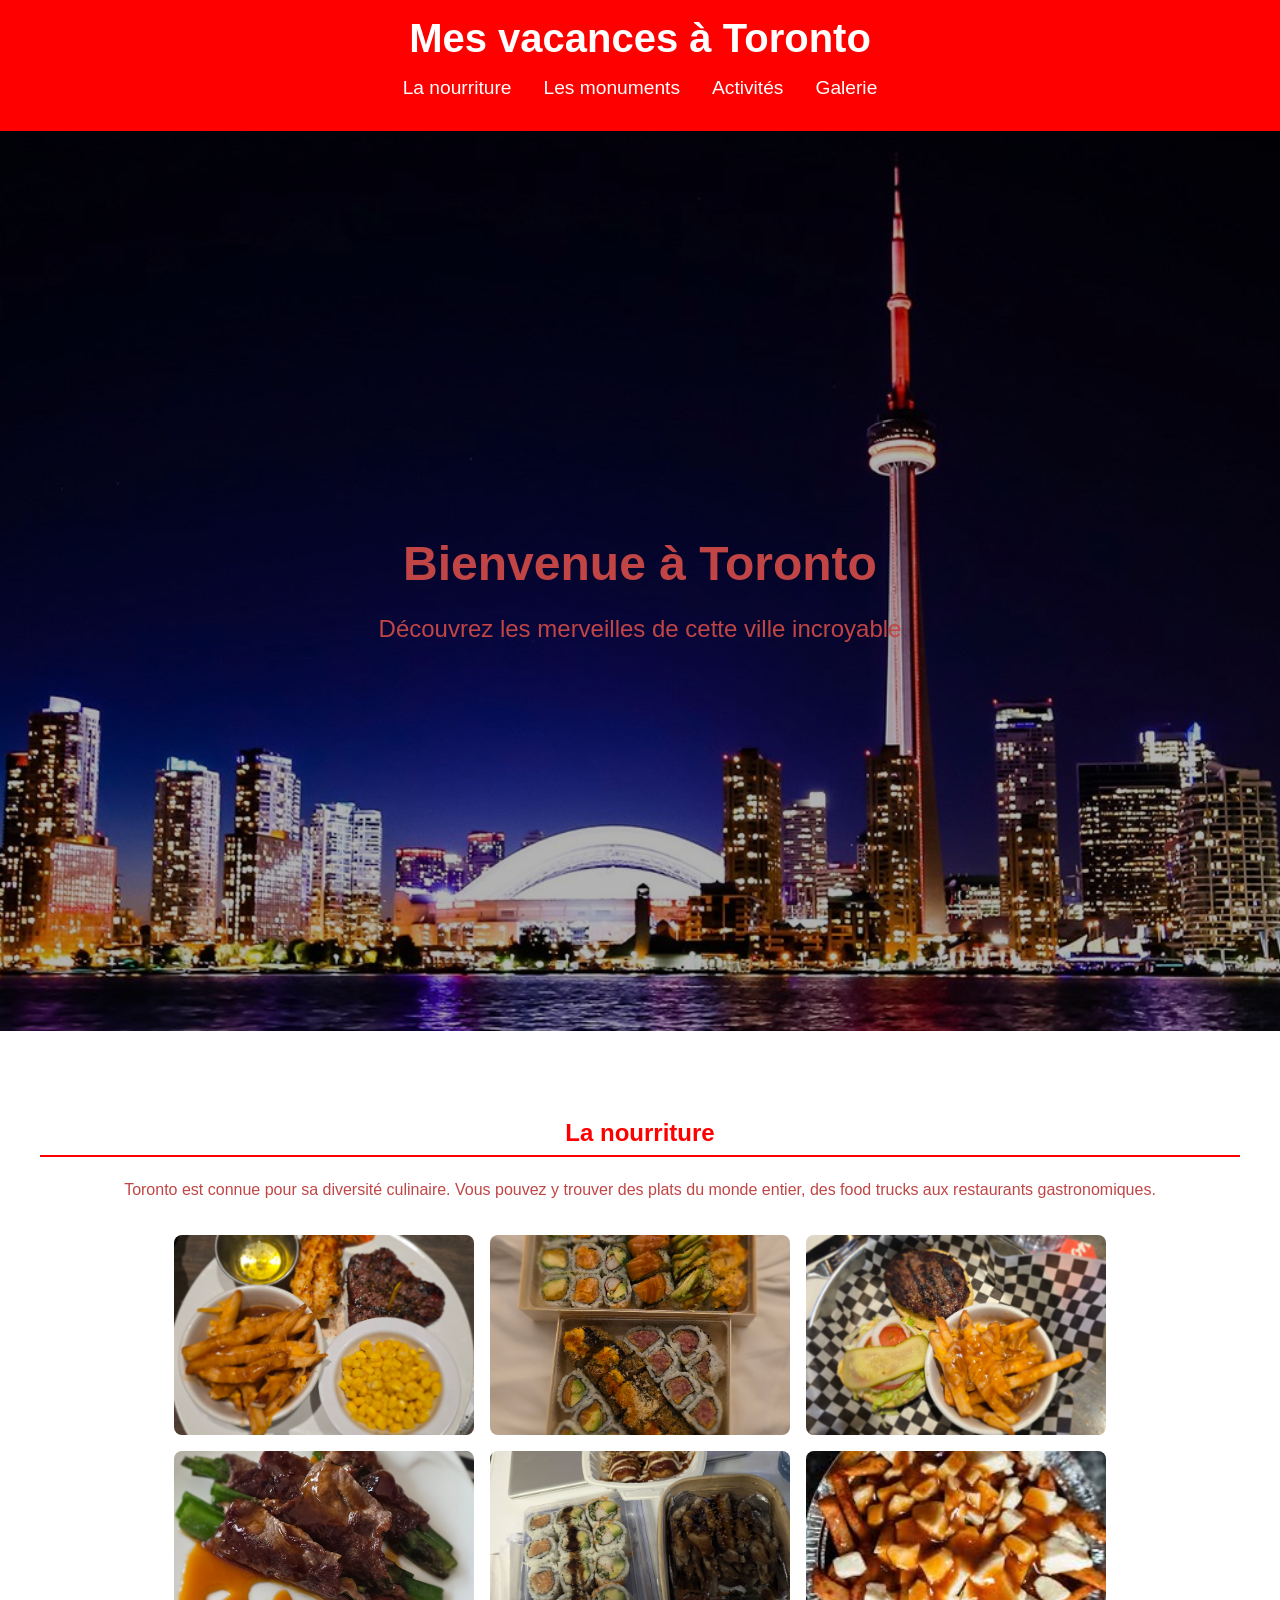
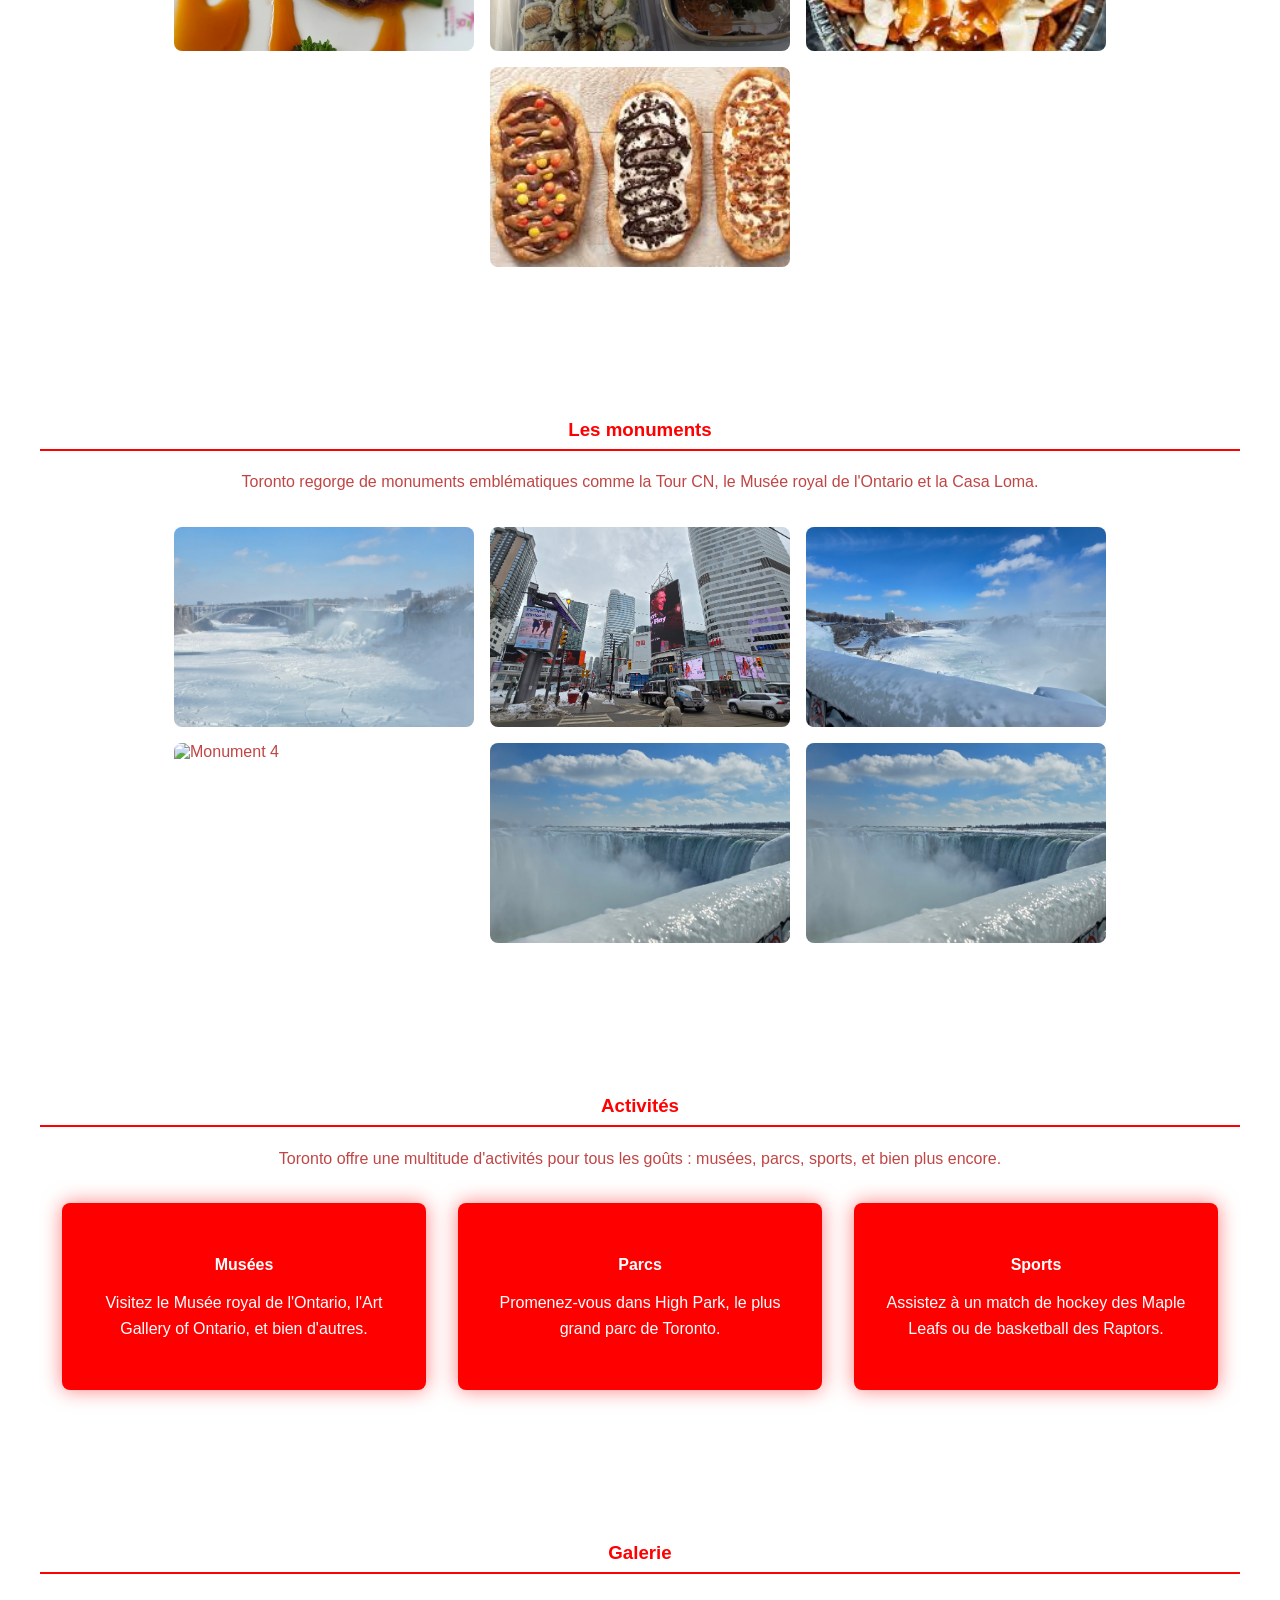
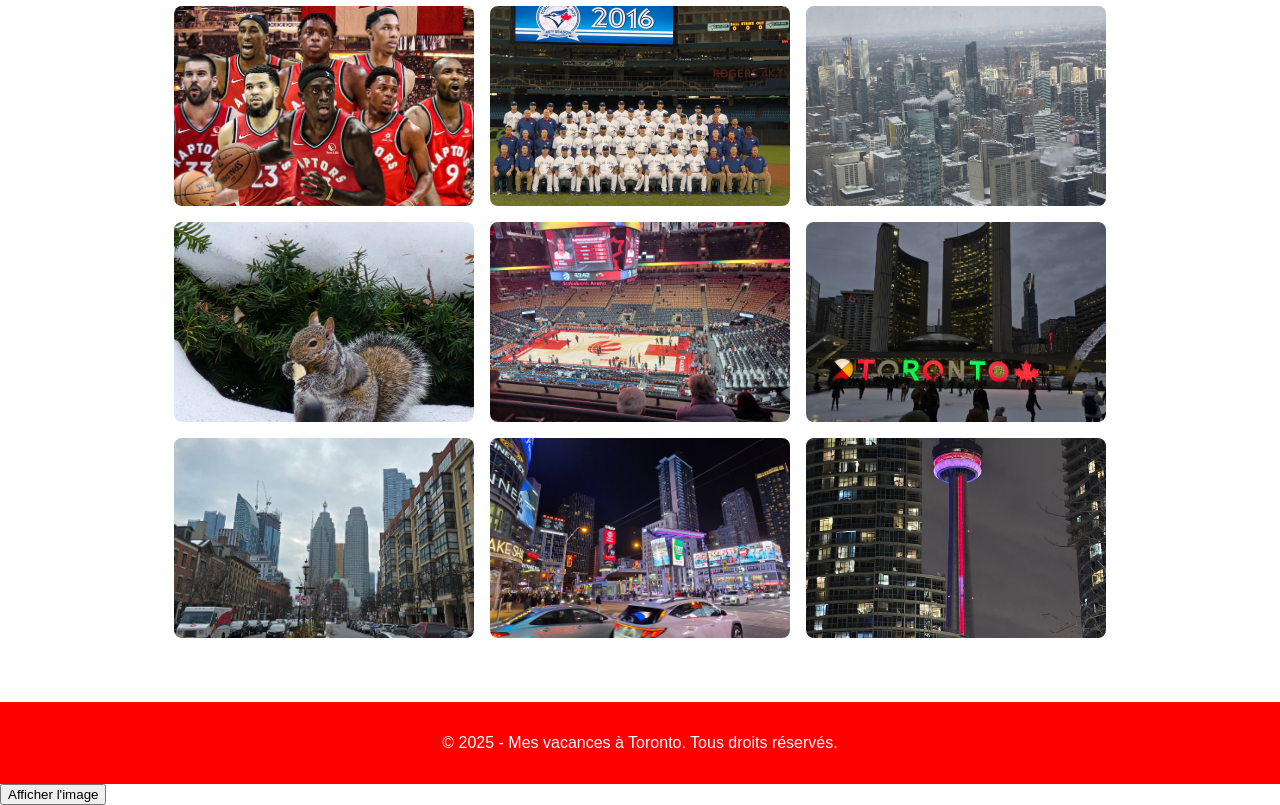
==== index.html @ 12ed642a "Update and rename vac1.html to index.html" ====
<!DOCTYPE html>
<html lang="fr">
<head>
    <meta charset="utf-8">
    <title>Mes vacances à Toronto</title>
    <link href="style.css" rel="stylesheet">
    <meta name="viewport" content="width=device-width, initial-scale=1.0">
    <script type="text/javascript" src="https://cdnjs.cloudflare.com/ajax/libs/brython/3.11.3/brython.min.js"></script>
</head>
<body onload="brython()">
    <header>
        <div class="container">
            <h1>Mes vacances à Toronto</h1>
            <nav>
                <ul>
                    <li><a href="#nourriture">La nourriture</a></li>
                    <li><a href="#monuments">Les monuments</a></li>
                    <li><a href="#activites">Activités</a></li>
                    <li><a href="#galerie">Galerie</a></li>
                </ul>
            </nav>
        </div>
    </header>
    <main>
        <section class="hero">
            <img src="skyline_toronto.jpg" alt="Toronto Skyline">
            <div class="hero-overlay">
                <h2>Bienvenue à Toronto</h2>
                <p>Découvrez les merveilles de cette ville incroyable</p>
            </div>
        </section>
        <section id="nourriture" class="content">
            <div class="container">
                <h2>La nourriture</h2>
                <p>Toronto est connue pour sa diversité culinaire. Vous pouvez y trouver des plats du monde entier, des food trucks aux restaurants gastronomiques.</p>
                <div class="food-gallery">
                    <img src="nourriture_1.jpg" alt="Nourriture 1">
                    <img src="nourriture_2.jpg" alt="Nourriture 2">
                    <img src="nourriture_3.jpg" alt="Nourriture 3">
                    <img src="nourriture_4.jpg" alt="Nourriture 4">
                    <img src="nourriture_5.jpg" alt="Nourriture 5">
                    <img src="poutine.jpg" alt="Nourriture 6">
                    <img src="queu_de_castor.jpg" alt="Nourriture 7">
                </div>
            </div>
        </section>
        <section id="monuments" class="content">
            <div class="container">
                <h3>Les monuments</h3>
                <p>Toronto regorge de monuments emblématiques comme la Tour CN, le Musée royal de l'Ontario et la Casa Loma.</p>
                <div class="monuments-gallery">
                    <img src="monument_1.jpg" alt="Monument 1">
                    <img src="monument_2.jpg" alt="Monument 2">
                    <img src="monument_3.jpg" alt="Monument 3">
                    <img src="monument_4.jpg" alt="Monument 4">
                    <img src="monument_5.jpg" alt="Monument 5">
                    <img src="monument_5.jpg" alt="Monument 5">
                </div>
            </div>
        </section>
        <section id="activites" class="content">
            <div class="container">
                <h3>Activités</h3>
                <p>Toronto offre une multitude d'activités pour tous les goûts : musées, parcs, sports, et bien plus encore.</p>
                <div class="activities-list">
                    <div class="activity">
                        <h4>Musées</h4>
                        <p>Visitez le Musée royal de l'Ontario, l'Art Gallery of Ontario, et bien d'autres.</p>
                    </div>
                    <div class="activity">
                        <h4>Parcs</h4>
                        <p>Promenez-vous dans High Park, le plus grand parc de Toronto.</p>
                    </div>
                    <div class="activity">
                        <h4>Sports</h4>
                        <p>Assistez à un match de hockey des Maple Leafs ou de basketball des Raptors.</p>
                    </div>
                </div>
            </div>
        </section>
        <section id="galerie" class="content">
            <div class="container">
                <h3>Galerie</h3>
                <div class="image-gallery">
                    <img src="Toronto_basket.jpg" alt="Image 1">
                    <img src="Toronto_baseball.webp" alt="Image 2">
                    <img src="gallery_1.jpg" alt="Image 3">
                    <img src="gallery_2.jpg" alt="Image 4">
                    <img src="gallery_3.jpg" alt="Image 5">
                    <img src="gallery_4.jpg" alt="Image 6">
                    <img src="gallery_5.jpg" alt="Image 7">
                    <img src="gallery_6.jpg" alt="Image 8">
                    <img src="gallery_7.jpg" alt="Image 9">
                </div>
            </div>
        </section>
    </main>
    <footer>
        <div class="container">
            <p>&copy; 2025 - Mes vacances à Toronto. Tous droits réservés.</p>
        </div>
    </footer>
    <button id="monBouton">Afficher l'image</button>
    <img id="monImage" src="20250221_133111.jpg" alt="Image" style="display: none;">
    <script type="text/python">
        from browser import document

        def afficher_image6(event):
            try:
                image = document["monImage"]
                image.style.display = "block"
                image.src = "20250221_133111.jpg"  # Corrected line

            except KeyError as e:
                print(f"Erreur: L'élément avec l'ID '{e}' n'a pas été trouvé.")

        bouton = document["monBouton"]
        if bouton:
            bouton.bind("click", afficher_image6)
        else:
            print("Erreur: Le bouton avec l'ID 'monBouton' n'a pas été trouvé.")
    </script>
</body>
</html>
---- style.css ----
body {
  font-family: 'Arial', sans-serif;
  margin: 0;
  padding: 0;
  background-color: #ffffff;
  color: #c14545;
  overflow-x: hidden;
}

.container {
  max-width: 1200px;
  margin: 0 auto;
  padding: 0 2rem;
}

header {
  background-color: #ff0000;
  color: #ffffff;
  padding: 1rem 0;
  text-align: center;
  position: relative;
}

header h1 {
  margin: 0;
  font-size: 2.5rem;
  animation: glow 2s infinite;
}

@keyframes glow {
  0%, 100% { text-shadow: 0 0 20px #ff0000, 0 0 30px #ff0000, 0 0 40px #ff0000; }
  50% { text-shadow: 0 0 30px #ff0000, 0 0 40px #ff0000, 0 0 50px #ff0000; }
}

nav ul {
  list-style: none;
  padding: 0;
  display: flex;
  justify-content: center;
  margin-top: 1rem;
}

nav ul li {
  margin: 0 1rem;
}

nav ul li a {
  color: #ffffff;
  text-decoration: none;
  font-size: 1.2rem;
  position: relative;
}

nav ul li a::after {
  content: '';
  position: absolute;
  width: 100%;
  transform: scaleX(0);
  height: 2px;
  bottom: 0;
  left: 0;
  background-color: #ffffff;
  transform-origin: bottom right;
  transition: transform 0.25s ease-out;
}

nav ul li a:hover::after {
  transform: scaleX(1);
  transform-origin: bottom left;
}

.hero {
  position: relative;
  width: 100%;
  height: 100vh;
  overflow: hidden;
}

.hero img {
  width: 100%;
  height: 100%;
  object-fit: cover;
  filter: brightness(0.7);
  animation: pan 10000000s linear infinite alternate;
}

@keyframes pan {
  0% { transform: translateX(0); }
  100% { transform: translateX(-10%); }
}

.hero-overlay {
  position: absolute;
  top: 50%;
  left: 50%;
  transform: translate(-50%, -50%);
  text-align: center;
}

.hero-overlay h2 {
  font-size: 3rem;
  margin-bottom: 1rem;
  animation: fadeInUp 1s ease-out;
}

.hero-overlay p {
  font-size: 1.5rem;
  animation: fadeInUp 1s ease-out 0.5s;
}

@keyframes fadeInUp {
  from { opacity: 0; transform: translateY(20px); }
  to { opacity: 1; transform: translateY(0); }
}

.content {
  padding: 4rem 0;
}

.content h2, .content h3 {
  color: #ff0000;
  border-bottom: 2px solid #ff0000;
  padding-bottom: 0.5rem;
  margin-top: 1.5rem;
  text-align: center;
}

.content p {
  line-height: 1.6;
  margin: 1rem 0;
  text-align: center;
}

.food-gallery, .monuments-gallery, .image-gallery {
  display: flex;
  flex-wrap: wrap;
  justify-content: center;
  gap: 1rem;
  margin-top: 2rem;
}

.food-gallery img, .monuments-gallery img, .image-gallery img {
  width: 300px;
  height: 200px;
  object-fit: cover;
  border-radius: 8px;
  transition: transform 0.3s ease-out;
}

.food-gallery img:hover, .monuments-gallery img:hover, .image-gallery img:hover {
  transform: scale(1.05);
}

.activities-list {
  display: flex;
  flex-wrap: wrap;
  justify-content: center;
  gap: 2rem;
  margin-top: 2rem;
}

.activity {
  background-color: #ff0000;
  padding: 2rem;
  border-radius: 8px;
  width: 300px;
  text-align: center;
  box-shadow: 0 0 20px rgba(255, 0, 0, 0.5);
  color: #ffffff;
}

.activity h4 {
  color: #ffffff;
  margin-bottom: 1rem;
}

footer {
  background-color: #ff0000;
  color: #ffffff;
  text-align: center;
  padding: 1rem 0;
}
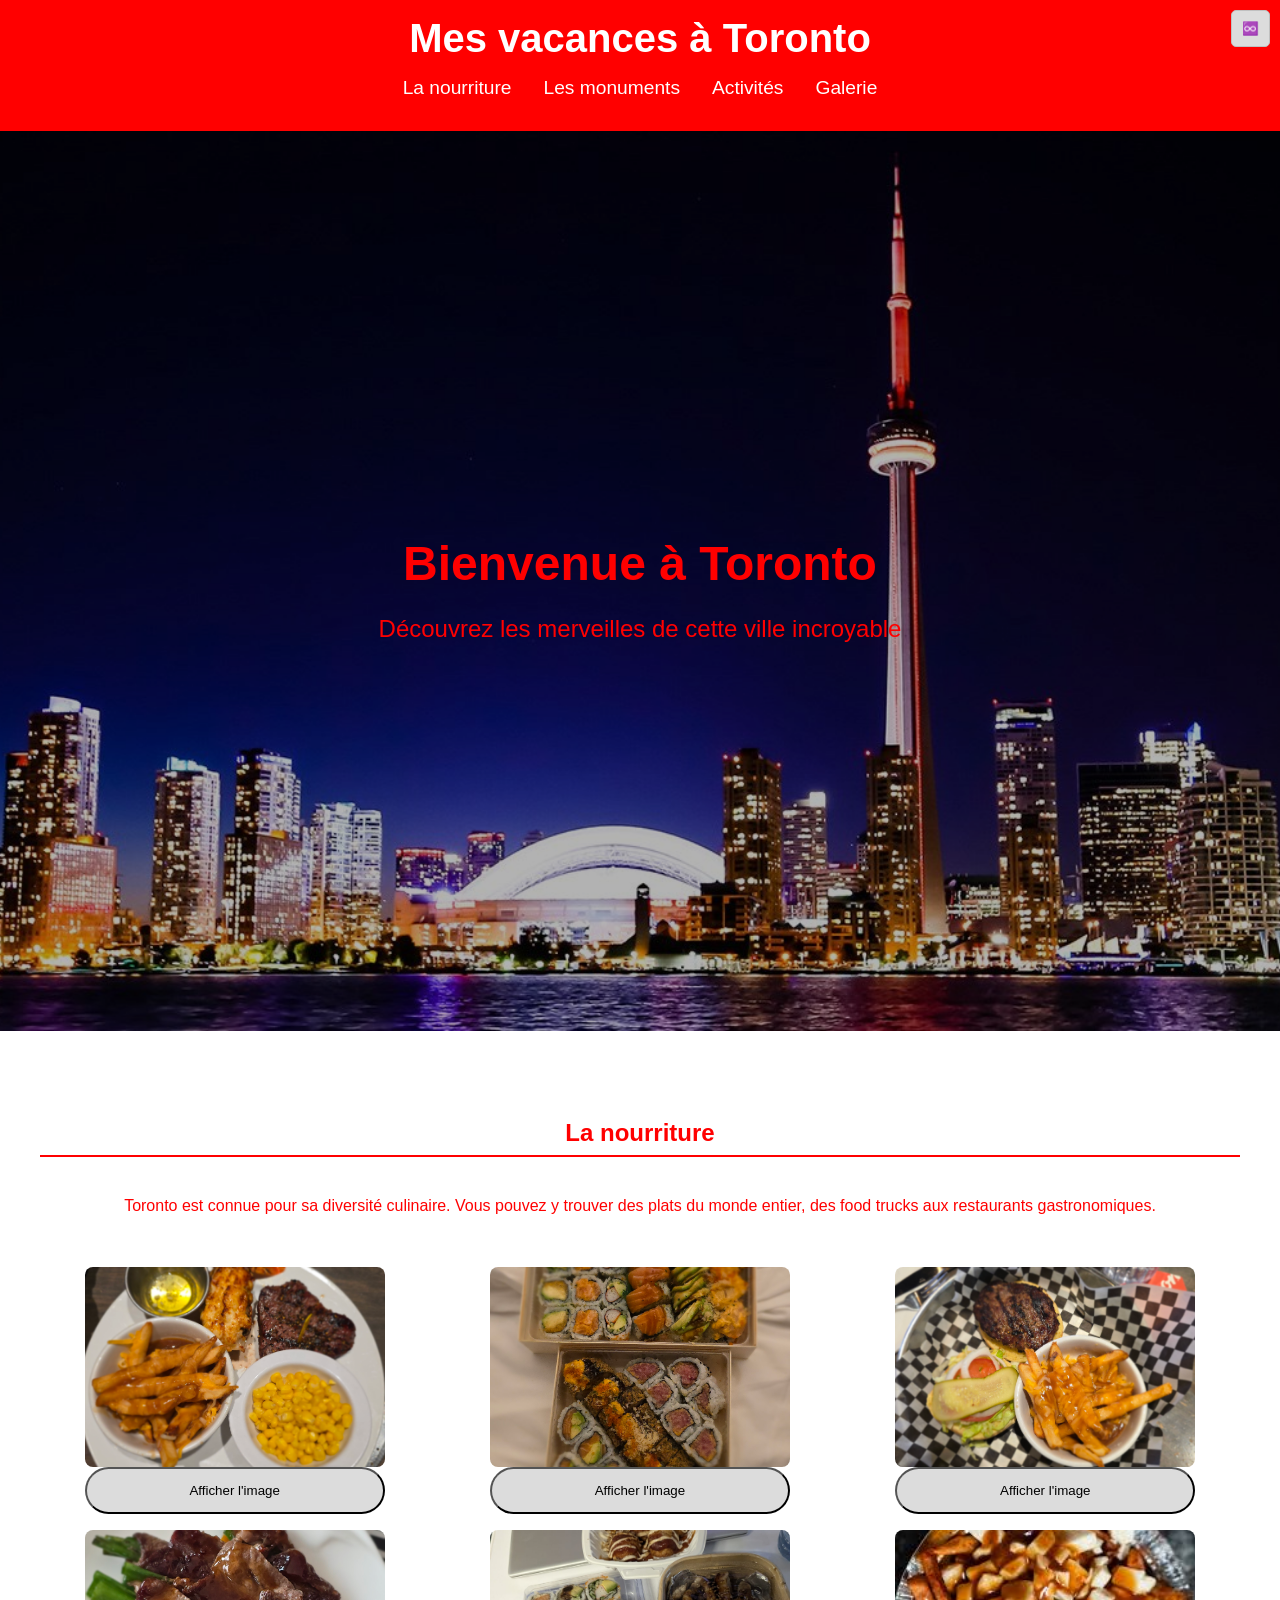
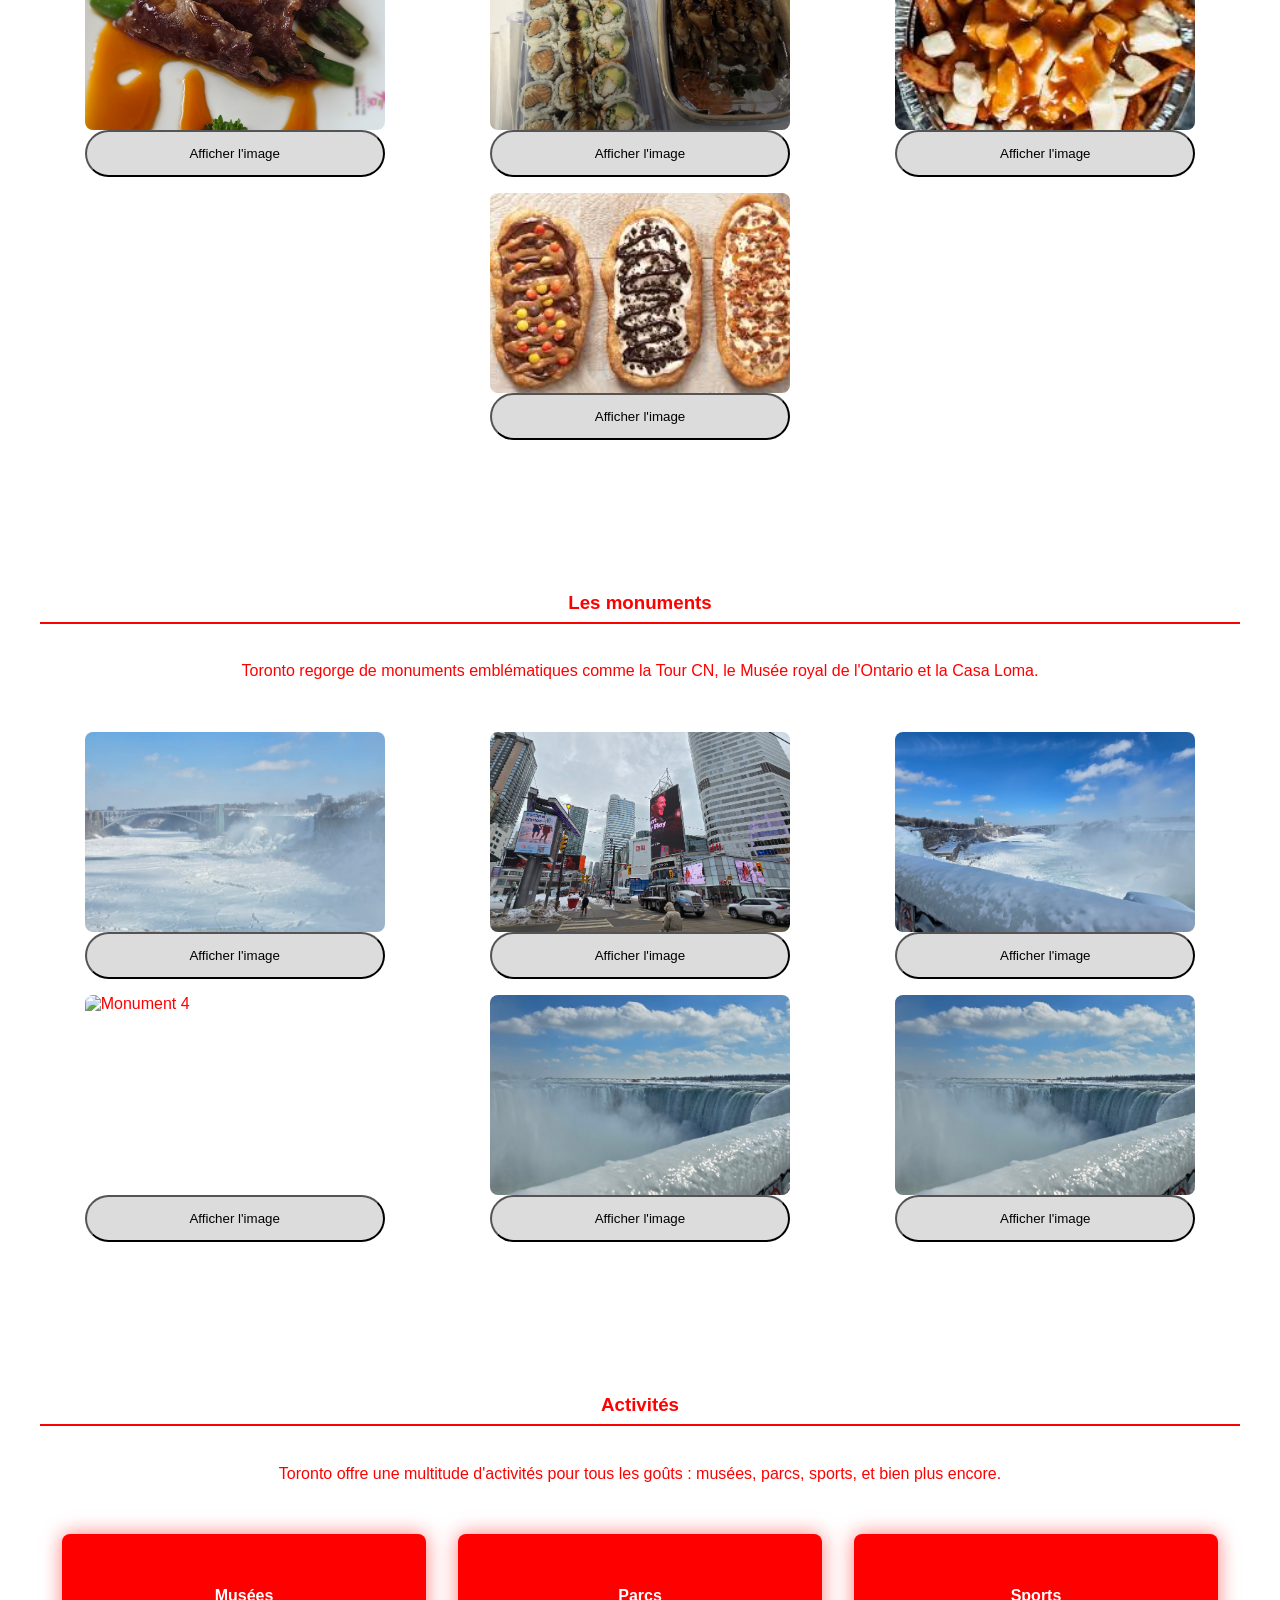
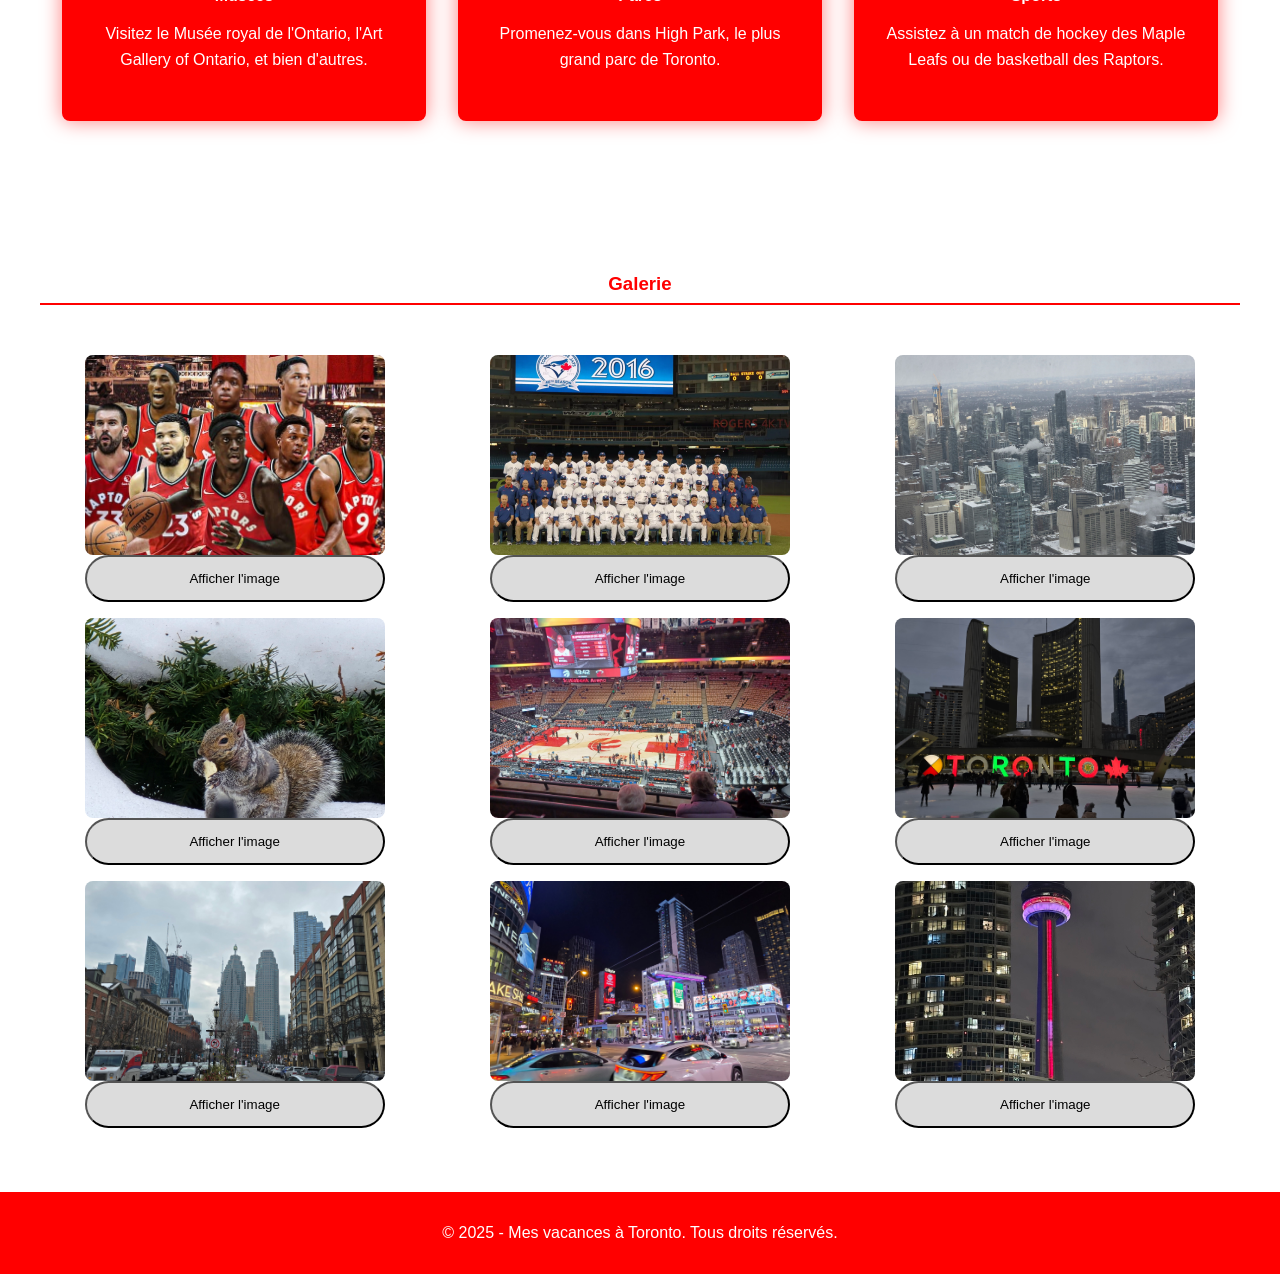
==== commit 61d0017f: "Add files via upload" ====
--- a/index.html
+++ b/index.html
@@ -6,119 +6,235 @@
     <link href="style.css" rel="stylesheet">
     <meta name="viewport" content="width=device-width, initial-scale=1.0">
     <script type="text/javascript" src="https://cdnjs.cloudflare.com/ajax/libs/brython/3.11.3/brython.min.js"></script>
+    <script type="text/javascript" src="https://cdn.jsdelivr.net/npm/brython@3.13.0/brython_stdlib.js"></script>
 </head>
 <body onload="brython()">
     <header>
         <div class="container">
-            <h1>Mes vacances à Toronto</h1>
+            <h1 id="page-title">Mes vacances à Toronto</h1>
             <nav>
                 <ul>
-                    <li><a href="#nourriture">La nourriture</a></li>
-                    <li><a href="#monuments">Les monuments</a></li>
-                    <li><a href="#activites">Activités</a></li>
-                    <li><a href="#galerie">Galerie</a></li>
+                    <li><a href="#nourriture" id="food-link">La nourriture</a></li>
+                    <li><a href="#monuments" id="monuments-link">Les monuments</a></li>
+                    <li><a href="#activites" id="activities-link">Activités</a></li>
+                    <li><a href="#galerie" id="gallery-link">Galerie</a></li>
                 </ul>
             </nav>
         </div>
     </header>
+    <button class="lang-button" id="lang-button">♾️</button>
     <main>
         <section class="hero">
             <img src="skyline_toronto.jpg" alt="Toronto Skyline">
             <div class="hero-overlay">
-                <h2>Bienvenue à Toronto</h2>
-                <p>Découvrez les merveilles de cette ville incroyable</p>
+                <h2 id="welcome-title">Bienvenue à Toronto</h2>
+                <p id="welcome-text">Découvrez les merveilles de cette ville incroyable</p>
             </div>
         </section>
         <section id="nourriture" class="content">
             <div class="container">
-                <h2>La nourriture</h2>
-                <p>Toronto est connue pour sa diversité culinaire. Vous pouvez y trouver des plats du monde entier, des food trucks aux restaurants gastronomiques.</p>
+                <h2 id="food-title">La nourriture</h2>
+                <p id="food-description">Toronto est connue pour sa diversité culinaire. Vous pouvez y trouver des plats du monde entier, des food trucks aux restaurants gastronomiques.</p>
                 <div class="food-gallery">
-                    <img src="nourriture_1.jpg" alt="Nourriture 1">
-                    <img src="nourriture_2.jpg" alt="Nourriture 2">
-                    <img src="nourriture_3.jpg" alt="Nourriture 3">
-                    <img src="nourriture_4.jpg" alt="Nourriture 4">
-                    <img src="nourriture_5.jpg" alt="Nourriture 5">
-                    <img src="poutine.jpg" alt="Nourriture 6">
-                    <img src="queu_de_castor.jpg" alt="Nourriture 7">
+                    <div class="container">
+                        <img src="nourriture_1.jpg" alt="Nourriture 1">
+                        <button class="monBouton" data-src="nourriture_1.jpg">Afficher l'image</button>
+                    </div>
+                    <div class="container">
+                        <img src="nourriture_2.jpg" alt="Nourriture 2">
+                        <button class="monBouton" data-src="nourriture_2.jpg">Afficher l'image</button>
+                    </div>
+                    <div class="container">
+                        <img src="nourriture_3.jpg" alt="Nourriture 3">
+                        <button class="monBouton" data-src="nourriture_3.jpg">Afficher l'image</button>
+                    </div>
+                    <div class="container">
+                        <img src="nourriture_4.jpg" alt="Nourriture 4">
+                        <button class="monBouton" data-src="nourriture_4.jpg">Afficher l'image</button>
+                    </div>
+                    <div class="container">
+                        <img src="nourriture_5.jpg" alt="Nourriture 5">
+                        <button class="monBouton" data-src="nourriture_5.jpg">Afficher l'image</button>
+                    </div>
+                    <div class="container">
+                        <img src="poutine.jpg" alt="Nourriture 6">
+                        <button class="monBouton" data-src="poutine.jpg">Afficher l'image</button>
+                    </div>
+                    <div class="container">
+                        <img src="queu_de_castor.jpg" alt="Nourriture 7">
+                        <button class="monBouton" data-src="queu_de_castor.jpg">Afficher l'image</button>
+                    </div>
                 </div>
             </div>
         </section>
         <section id="monuments" class="content">
             <div class="container">
-                <h3>Les monuments</h3>
-                <p>Toronto regorge de monuments emblématiques comme la Tour CN, le Musée royal de l'Ontario et la Casa Loma.</p>
+                <h3 id="monuments-title">Les monuments</h3>
+                <p id="monuments-description">Toronto regorge de monuments emblématiques comme la Tour CN, le Musée royal de l'Ontario et la Casa Loma.</p>
                 <div class="monuments-gallery">
-                    <img src="monument_1.jpg" alt="Monument 1">
-                    <img src="monument_2.jpg" alt="Monument 2">
-                    <img src="monument_3.jpg" alt="Monument 3">
-                    <img src="monument_4.jpg" alt="Monument 4">
-                    <img src="monument_5.jpg" alt="Monument 5">
-                    <img src="monument_5.jpg" alt="Monument 5">
+                    <div class="container">
+                        <img src="monument_1.jpg" alt="Monument 1">
+                        <button class="monBouton" data-src="monument_1.jpg">Afficher l'image</button>
+                    </div>
+                    <div class="container">
+                        <img src="monument_2.jpg" alt="Monument 2">
+                        <button class="monBouton" data-src="monument_2.jpg">Afficher l'image</button>
+                    </div>
+                    <div class="container">
+                        <img src="monument_3.jpg" alt="Monument 3">
+                        <button class="monBouton" data-src="monument_3.jpg">Afficher l'image</button>
+                    </div>
+                    <div class="container">
+                        <img src="monument_4.jpg" alt="Monument 4">
+                        <button class="monBouton" data-src="monument_4.jpg">Afficher l'image</button>
+                    </div>
+                    <div class="container">
+                        <img src="monument_5.jpg" alt="Monument 5">
+                        <button class="monBouton" data-src="monument_5.jpg">Afficher l'image</button>
+                    </div>
+                    <div class="container">
+                        <img src="monument_5.jpg" alt="Monument 5">
+                        <button class="monBouton" data-src="monument_5.jpg">Afficher l'image</button>
+                    </div>
                 </div>
             </div>
         </section>
         <section id="activites" class="content">
             <div class="container">
-                <h3>Activités</h3>
-                <p>Toronto offre une multitude d'activités pour tous les goûts : musées, parcs, sports, et bien plus encore.</p>
+                <h3 id="activities-title">Activités</h3>
+                <p id="activities-description">Toronto offre une multitude d'activités pour tous les goûts : musées, parcs, sports, et bien plus encore.</p>
                 <div class="activities-list">
                     <div class="activity">
-                        <h4>Musées</h4>
-                        <p>Visitez le Musée royal de l'Ontario, l'Art Gallery of Ontario, et bien d'autres.</p>
+                        <h4 id="museums-title">Musées</h4>
+                        <p id="museums-description">Visitez le Musée royal de l'Ontario, l'Art Gallery of Ontario, et bien d'autres.</p>
                     </div>
                     <div class="activity">
-                        <h4>Parcs</h4>
-                        <p>Promenez-vous dans High Park, le plus grand parc de Toronto.</p>
+                        <h4 id="parks-title">Parcs</h4>
+                        <p id="parks-description">Promenez-vous dans High Park, le plus grand parc de Toronto.</p>
                     </div>
                     <div class="activity">
-                        <h4>Sports</h4>
-                        <p>Assistez à un match de hockey des Maple Leafs ou de basketball des Raptors.</p>
+                        <h4 id="sports-title">Sports</h4>
+                        <p id="sports-description">Assistez à un match de hockey des Maple Leafs ou de basketball des Raptors.</p>
                     </div>
                 </div>
             </div>
         </section>
         <section id="galerie" class="content">
             <div class="container">
-                <h3>Galerie</h3>
+                <h3 id="gallery-title">Galerie</h3>
                 <div class="image-gallery">
-                    <img src="Toronto_basket.jpg" alt="Image 1">
-                    <img src="Toronto_baseball.webp" alt="Image 2">
-                    <img src="gallery_1.jpg" alt="Image 3">
-                    <img src="gallery_2.jpg" alt="Image 4">
-                    <img src="gallery_3.jpg" alt="Image 5">
-                    <img src="gallery_4.jpg" alt="Image 6">
-                    <img src="gallery_5.jpg" alt="Image 7">
-                    <img src="gallery_6.jpg" alt="Image 8">
-                    <img src="gallery_7.jpg" alt="Image 9">
+                    <div class="container">
+                        <img src="Toronto_basket.jpg" alt="Image 1">
+                        <button class="monBouton" data-src="Toronto_basket.jpg">Afficher l'image</button>
+                    </div>
+                    <div class="container">
+                        <img src="Toronto_baseball.webp" alt="Image 2">
+                        <button class="monBouton" data-src="Toronto_baseball.webp">Afficher l'image</button>
+                    </div>
+                    <div class="container">
+                        <img src="gallery_1.jpg" alt="Image 3">
+                        <button class="monBouton" data-src="gallery_1.jpg">Afficher l'image</button>
+                    </div>
+                    <div class="container">
+                        <img src="gallery_2.jpg" alt="Image 4">
+                        <button class="monBouton" data-src="gallery_2.jpg">Afficher l'image</button>
+                    </div>
+                    <div class="container">
+                        <img src="gallery_3.jpg" alt="Image 5">
+                        <button class="monBouton" data-src="gallery_3.jpg">Afficher l'image</button>
+                    </div>
+                    <div class="container">
+                        <img src="gallery_4.jpg" alt="Image 6">
+                        <button class="monBouton" data-src="gallery_4.jpg">Afficher l'image</button>
+                    </div>
+                    <div class="container">
+                        <img src="gallery_5.jpg" alt="Image 7">
+                        <button class="monBouton" data-src="gallery_5.jpg">Afficher l'image</button>
+                    </div>
+                    <div class="container">
+                        <img src="gallery_6.jpg" alt="Image 8">
+                        <button class="monBouton" data-src="gallery_6.jpg">Afficher l'image</button>
+                    </div>
+                    <div class="container">
+                        <img src="gallery_7.jpg" alt="Image 9">
+                        <button class="monBouton" data-src="gallery_7.jpg">Afficher l'image</button>
+                    </div>
                 </div>
             </div>
         </section>
     </main>
     <footer>
         <div class="container">
-            <p>&copy; 2025 - Mes vacances à Toronto. Tous droits réservés.</p>
+            <p id="footer-text">&copy; 2025 - Mes vacances à Toronto. Tous droits réservés.</p>
         </div>
     </footer>
-    <button id="monBouton">Afficher l'image</button>
-    <img id="monImage" src="20250221_133111.jpg" alt="Image" style="display: none;">
+    <div class="fullscreen-image" id="fullscreen-image" style="display: none;">
+        <button class="close-button" id="close-button">X</button>
+        <img id="fullscreen-img" src="" alt="Image plein écran">
+    </div>
     <script type="text/python">
-        from browser import document
-
-        def afficher_image6(event):
-            try:
-                image = document["monImage"]
-                image.style.display = "block"
-                image.src = "20250221_133111.jpg"  # Corrected line
-
-            except KeyError as e:
-                print(f"Erreur: L'élément avec l'ID '{e}' n'a pas été trouvé.")
-
-        bouton = document["monBouton"]
-        if bouton:
-            bouton.bind("click", afficher_image6)
-        else:
-            print("Erreur: Le bouton avec l'ID 'monBouton' n'a pas été trouvé.")
+        from browser import document, html
+
+        # Dictionnaires de traduction
+        translations = {
+            "page-title": {"fr": "Mes vacances à Toronto", "en": "My trip to Toronto"},
+            "food-link": {"fr": "La nourriture", "en": "Food"},
+            "monuments-link": {"fr": "Les monuments", "en": "Monuments"},
+            "activities-link": {"fr": "Activités", "en": "Activities"},
+            "gallery-link": {"fr": "Galerie", "en": "Gallery"},
+            "welcome-title": {"fr": "Bienvenue à Toronto", "en": "Welcome to Toronto"},
+            "welcome-text": {"fr": "Découvrez les merveilles de cette ville incroyable", "en": "Discover the wonders of this incredible city"},
+            "food-title": {"fr": "La nourriture", "en": "Food"},
+            "food-description": {"fr": "Toronto est connue pour sa diversité culinaire. Vous pouvez y trouver des plats du monde entier, des food trucks aux restaurants gastronomiques.", "en": "Toronto is known for its culinary diversity. You can find dishes from all over the world, from food trucks to fine dining restaurants."},
+            "monuments-title": {"fr": "Les monuments", "en": "Monuments"},
+            "monuments-description": {"fr": "Toronto regorge de monuments emblématiques comme la Tour CN, le Musée royal de l'Ontario et la Casa Loma.", "en": "Toronto is full of iconic monuments such as the CN Tower, the Royal Ontario Museum, and Casa Loma."},
+            "activities-title": {"fr": "Activités", "en": "Activities"},
+            "activities-description": {"fr": "Toronto offre une multitude d'activités pour tous les goûts : musées, parcs, sports, et bien plus encore.", "en": "Toronto offers a multitude of activities for all tastes: museums, parks, sports, and much more."},
+            "museums-title": {"fr": "Musées", "en": "Museums"},
+            "museums-description": {"fr": "Visitez le Musée royal de l'Ontario, l'Art Gallery of Ontario, et bien d'autres.", "en": "Visit the Royal Ontario Museum, the Art Gallery of Ontario, and many more."},
+            "parks-title": {"fr": "Parcs", "en": "Parks"},
+            "parks-description": {"fr": "Promenez-vous dans High Park, le plus grand parc de Toronto.", "en": "Stroll through High Park, the largest park in Toronto."},
+            "sports-title": {"fr": "Sports", "en": "Sports"},
+            "sports-description": {"fr": "Assistez à un match de hockey des Maple Leafs ou de basketball des Raptors.", "en": "Attend a hockey game of the Maple Leafs or a basketball game of the Raptors."},
+            "gallery-title": {"fr": "Galerie", "en": "Gallery"},
+            "footer-text": {"fr": "&copy; 2025 - Mes vacances à Toronto. Tous droits réservés.", "en": "&copy; 2025 - My trip to Toronto. All rights reserved."}
+        }
+
+        current_language = "fr"
+
+        def change_language(event):
+            global current_language
+            if current_language == "fr":
+                current_language = "en"
+                document["lang-button"].text = src"flag-france_1f1eb-1f1f7"
+            else:
+                current_language = "fr"
+                document["lang-button"].text = src"Flag_of_the_United_Kingdom_(3-5).svg"
+            update_texts()
+
+        def update_texts():
+            for element_id, texts in translations.items():
+                document[element_id].text = texts[current_language]
+
+        def afficher_image(event):
+            src = event.target.attrs["data-src"]
+            fullscreen_img = document["fullscreen-img"]
+            fullscreen_img.attrs["src"] = src
+            document["fullscreen-image"].style.display = "flex"
+
+        def fermer_image(event):
+            document["fullscreen-image"].style.display = "none"
+
+        for bouton in document.select(".monBouton"):
+            bouton.bind("click", afficher_image)
+
+        close_button = document["close-button"]
+        close_button.bind("click", fermer_image)
+
+        lang_button = document["lang-button"]
+        lang_button.bind("click", change_language)
+
+        update_texts()
     </script>
 </body>
 </html>
--- a/style.css
+++ b/style.css
@@ -3,14 +3,34 @@
   margin: 0;
   padding: 0;
   background-color: #ffffff;
-  color: #c14545;
+  color:#FF0000;
   overflow-x: hidden;
 }
 
 .container {
+  display: flex;
+  flex-direction: column;
   max-width: 1200px;
   margin: 0 auto;
   padding: 0 2rem;
+}
+
+.monBouton{
+  background-color:#DCDCDC;
+  border-radius: 40px;
+  height: 47px;
+
+}
+#monImage {
+  position: fixed;
+  z-index: 999;
+  top: 15%;
+  bottom: 15%;
+  left: 15%;
+  right: 15%;
+  width: 75%;
+  height: 75%;
+
 }
 
 header {
@@ -180,3 +200,71 @@
   text-align: center;
   padding: 1rem 0;
 }
+
+.fullscreen-image {
+  position: fixed;
+  top: 0;
+  left: 0;
+  width: 100%;
+  height: 100%;
+  background-color: rgba(0, 0, 0, 0.8);
+  display: flex;
+  justify-content: center;
+  align-items: center;
+  z-index: 1000;
+}
+.fullscreen-image img {
+  max-width: 90%;
+  max-height: 90%;
+}
+.close-button {
+  position: absolute;
+  top: 10px;
+  right: 10px;
+  background-color: red;
+  color: white;
+  border: none;
+  padding: 10px;
+  cursor: pointer;
+}
+.fullscreen-image {
+  position: fixed;
+  top: 0;
+  left: 0;
+  width: 100%;
+  height: 100%;
+  background-color: rgba(0, 0, 0, 0.8);
+  display: flex;
+  justify-content: center;
+  align-items: center;
+  z-index: 1000;
+}
+.fullscreen-image img {
+  max-width: 90%;
+  max-height: 90%;
+}
+.close-button {
+  position: absolute;
+  top: 10px;
+  right: 10px;
+  background-color: red;
+  color: white;
+  border: none;
+  padding: 10px;
+  cursor: pointer;
+}
+.lang-button {
+  position: absolute;
+  top: 10px;
+  right: 10px;
+  background-color: #DCDCDC;
+  border: 1px solid #C0C0C0;
+  color: #333;
+  padding: 10px;
+  cursor: pointer;
+  border-radius: 5px;
+  transition: background-color 0.3s ease;
+}
+.lang-button:hover {
+  background-color: #C0C0C0;
+}
